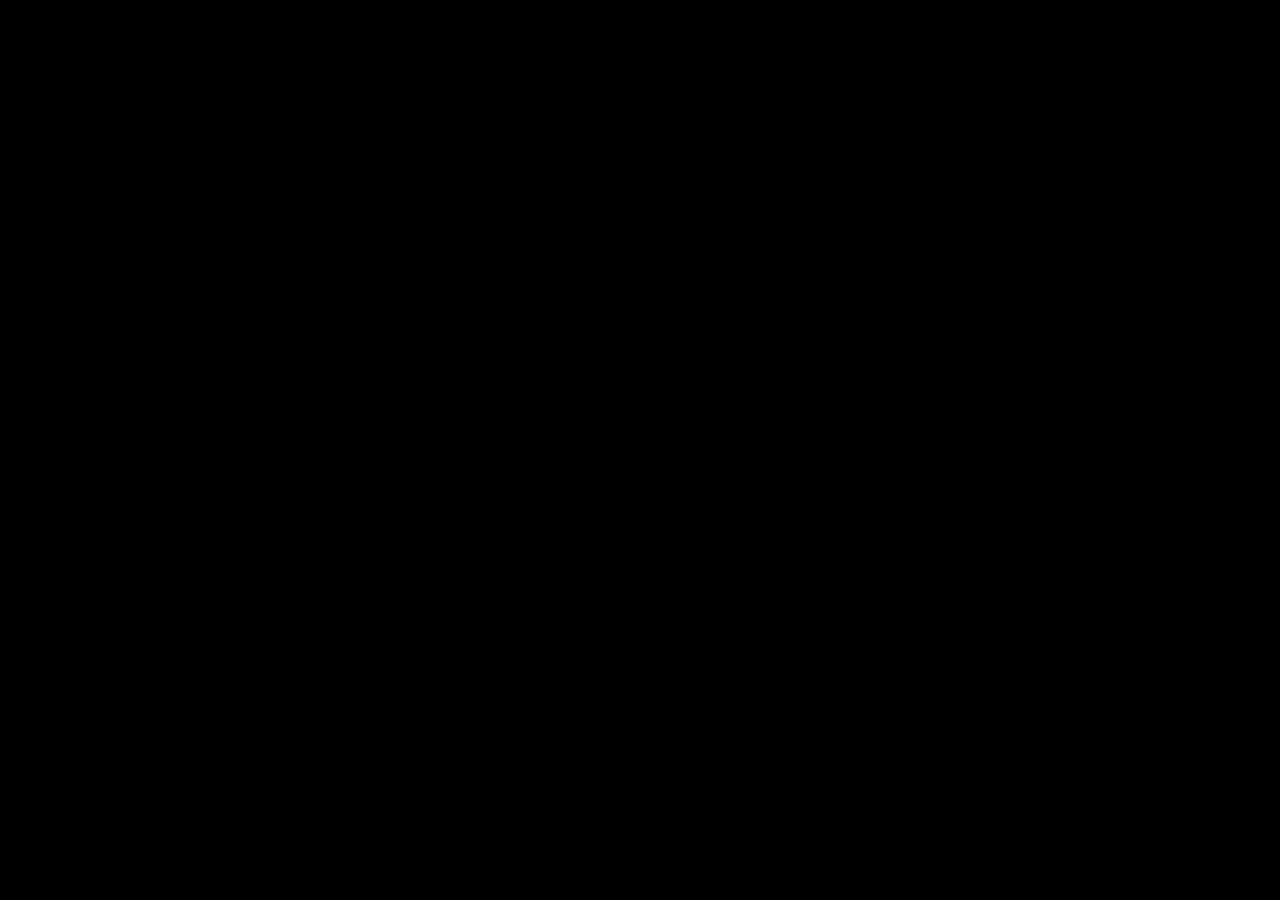
==== new.html @ 8192b2b7 "Add files via upload" ====
<!DOCTYPE html>
<html lang="en">
  <head>
    <meta charset="UTF-8" />
    <meta name="viewport" content="width=device-width, initial-scale=1.0" />
    <title>Happeh Bortdeh Kathiring</title>
    <link rel="stylesheet" href="new.css" />
  </head>
  <body>
    <section class="animation-box">
      <div class="first-text">Happy Birthday again love</div>
      <div class="second-text">
        Sana magkita na us soon
      </div>
      <div class="third-text">Sana bumait kana sakin</div>
      <div class="fourth-text">
        Wish you all the best ulwissssssss
      </div>
      <div class="fifth-text">
        Enjuy yur diiiiiiii BWHAHHAH
      </div>
    </section>
  </body>
</html>
---- new.css ----
body {
    font-style: Arial;
    background: black;
  }
  
  .animation-box {
    width: 75%;
    height: 27.5rem;
    background-color: rgb(0, 0, 0);
    margin: 0 auto;
    overflow: hidden;
    position: relative;
  }
  
  .animation-container {
    width: 1000rem;
    height: 30rem;
  }
  
  .first-text {
    font-size: 4.4rem;
    position: absolute;
    left: 2.5rem;
    top: 5rem;
    opacity: 0;
    animation-name: topFadeOut;
    animation-duration: 5s;
    color: white;
  }
  
  .second-text {
    font-size: 3.4rem;
    position: absolute;
    top: 8.5rem;
    opacity: 0;
    animation-name: rightFadeInOut;
    animation-delay: 3s;
    animation-duration: 6s;
    color: #ccc;
  }
  
  .third-text {
    transform: rotate(-90deg);
    font-size: 2rem;
    position: absolute;
    left: 45%;
    top: 45%;
    opacity: 0;
    animation-name: topFadeOutVertical;
    animation-delay: 7.5s;
    animation-duration: 6s;
    color: #a3ddf0;
    white-space: nowrap;
  }
  
  .fourth-text {
    font-size: 3.4rem;
    position: absolute;
    top: 10.5rem;
    left: 10%;
    opacity: 0;
    color: #f0a3be;
    animation-name: fadeInOut;
    animation-delay: 8.5s;
    animation-duration: 9s;
  }
  
  .fifth-text {
    font-size: 5rem;
    position: absolute;
    left: 5%;
    bottom: 25%;
    opacity: 0;
    color: #f0eba3;
    animation-name: bottomFadeOut;
    animation-delay: 10s;
    animation-duration: 9s;
  }
  
  @keyframes topFadeOut {
    0% {
      position: absolute;
      top: -3rem;
      opacity: 0;
    }
  
    75% {
      position: absolute;
      top: 25%;
      opacity: 1;
    }
  
    100% {
      opacity: 0;
    }
  }
  
  @keyframes bottomFadeOut {
    0% {
      position: absolute;
      bottom: -5rem;
      opacity: 0;
    }
  
    75% {
      position: absolute;
      bottom: 25%;
      opacity: 1;
    }
  
    100% {
      opacity: 0;
    }
  }
  
  @keyframes topFadeOutVertical {
    0% {
      position: absolute;
      top: -3rem;
      opacity: 0;
    }
  
    75% {
      position: absolute;
      top: 45%;
      opacity: 1;
    }
  
    100% {
      opacity: 0;
    }
  }
  
  @keyframes rightFadeInOut {
    0% {
      position: absolute;
      right: -3rem;
      opacity: 0;
    }
  
    75% {
      position: absolute;
      right: 10rem;
      opacity: 1;
    }
  
    100% {
      opacity: 0;
      right: 10rem;
    }
  }
  
  @keyframes fadeInOut {
    0% {
      opacity: 0;
    }
  
    45% {
      opacity: 1;
    }
  
    100% {
      opacity: 0%;
    }
  }
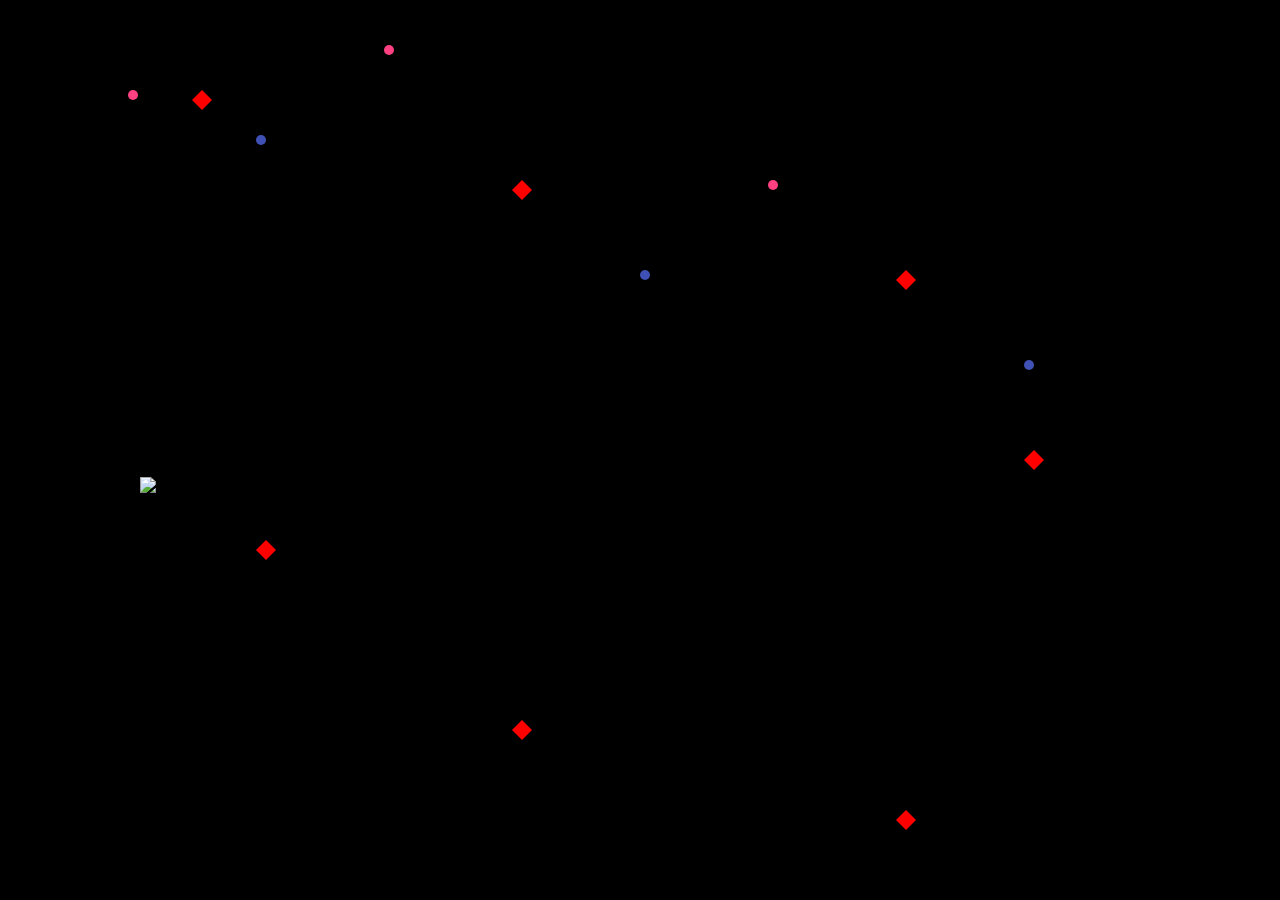
==== commit e1efcc6b: "init" ====
--- a/new.html
+++ b/new.html
@@ -7,6 +7,7 @@
     <link rel="stylesheet" href="new.css" />
   </head>
   <body>
+    <div class="heart"></div>
     <section class="animation-box">
       <div class="first-text">Happy Birthday again love</div>
       <div class="second-text">
@@ -20,5 +21,27 @@
         Enjuy yur diiiiiiii BWHAHHAH
       </div>
     </section>
+
+    <!-- Confetti elements -->
+    <div class="confetti" style="top: 10%; left: 10%; animation-delay: 0.2s;"></div>
+    <div class="confetti" style="top: 15%; left: 20%; animation-delay: 0.4s;"></div>
+    <div class="confetti" style="top: 5%; left: 30%; animation-delay: 0.6s;"></div>
+    <div class="confetti" style="top: 30%; left: 50%; animation-delay: 1s;"></div>
+    <div class="confetti" style="top: 20%; left: 60%; animation-delay: 1.2s;"></div>
+    <div class="confetti" style="top: 40%; left: 80%; animation-delay: 1.5s;"></div>
+
+    <!-- Exploding Hearts -->
+    <div class="exploding-heart" style="top: 10%; left: 15%;"></div>
+    <div class="exploding-heart" style="top: 20%; left: 40%;"></div>
+    <div class="exploding-heart" style="top: 30%; left: 70%;"></div>
+    <div class="exploding-heart" style="top: 50%; left: 80%;"></div>
+    <div class="exploding-heart" style="top: 60%; left: 20%;"></div>
+    <div class="exploding-heart" style="top: 80%; left: 40%;"></div>
+    <div class="exploding-heart" style="top: 90%; left: 70%;"></div>
+
+    <!-- Dancing Cat GIF -->
+    <div class="dancing-cat">
+      <img src="public/image/dancing-cat-dance.gif" alt="Dancing Cat" />
+    </div>
   </body>
-</html>+</html>
--- a/new.css
+++ b/new.css
@@ -1,165 +1,261 @@
+/* General body styling */
 body {
-    font-style: Arial;
-    background: black;
-  }
-  
-  .animation-box {
-    width: 75%;
-    height: 27.5rem;
-    background-color: rgb(0, 0, 0);
-    margin: 0 auto;
-    overflow: hidden;
-    position: relative;
-  }
-  
-  .animation-container {
-    width: 1000rem;
-    height: 30rem;
-  }
-  
-  .first-text {
-    font-size: 4.4rem;
-    position: absolute;
-    left: 2.5rem;
-    top: 5rem;
-    opacity: 0;
-    animation-name: topFadeOut;
-    animation-duration: 5s;
-    color: white;
-  }
-  
-  .second-text {
-    font-size: 3.4rem;
-    position: absolute;
-    top: 8.5rem;
-    opacity: 0;
-    animation-name: rightFadeInOut;
-    animation-delay: 3s;
-    animation-duration: 6s;
-    color: #ccc;
-  }
-  
-  .third-text {
-    transform: rotate(-90deg);
-    font-size: 2rem;
-    position: absolute;
-    left: 45%;
+  font-family: Arial, sans-serif;
+  background: black;
+  margin: 0;
+  padding: 0;
+  height: 100vh;
+  overflow: hidden;
+  display: flex;
+  justify-content: center;
+  align-items: center;
+  position: relative;
+  animation: gradientAnimation 10s ease infinite;
+}
+
+/* Background Gradient Animation */
+@keyframes gradientAnimation {
+  0% {
+    background: linear-gradient(45deg, #ff6a00, #ffcc00);
+  }
+  50% {
+    background: linear-gradient(45deg, #ff416c, #ff4b2b);
+  }
+  100% {
+    background: linear-gradient(45deg, #ff6a00, #ffcc00);
+  }
+}
+
+/* Heart Exploding Animation */
+@keyframes explodeHearts {
+  0% {
+    transform: scale(0) translate(0, 0);
+    opacity: 1;
+  }
+  100% {
+    transform: scale(2) translate(100px, -100px);
+    opacity: 0;
+  }
+}
+
+/* Small Exploding Hearts Styling */
+.exploding-heart {
+  position: absolute;
+  width: 20px;
+  height: 20px;
+  background-color: red;
+  clip-path: polygon(50% 0%, 0% 50%, 50% 100%, 100% 50%);
+  animation: explodeHearts 2s ease-out forwards;
+  z-index: 100;
+}
+
+.exploding-heart::after {
+  content: '';
+  position: absolute;
+  top: 50%;
+  left: 50%;
+  width: 5px;
+  height: 5px;
+  background-color: white;
+  border-radius: 50%;
+  opacity: 0;
+  animation: sparkles 1s linear infinite;
+  animation-delay: 0.3s;
+}
+
+@keyframes sparkles {
+  0% {
+    opacity: 0;
+    transform: scale(0);
+  }
+  50% {
+    opacity: 1;
+    transform: scale(1.5);
+  }
+  100% {
+    opacity: 0;
+    transform: scale(2);
+  }
+}
+
+/* Confetti elements */
+.confetti {
+  position: absolute;
+  background-color: #ffeb3b;
+  width: 10px;
+  height: 10px;
+  border-radius: 50%;
+  animation: confettiAnimation 3s linear infinite;
+}
+
+.confetti:nth-child(odd) {
+  background-color: #ff4081;
+  animation-duration: 4s;
+  animation-delay: 0.5s;
+}
+
+.confetti:nth-child(even) {
+  background-color: #3f51b5;
+  animation-duration: 4s;
+}
+
+@keyframes confettiAnimation {
+  0% {
+    transform: translateY(0) rotate(0deg);
+  }
+  50% {
+    transform: translateY(200px) rotate(90deg);
+  }
+  100% {
+    transform: translateY(400px) rotate(180deg);
+    opacity: 0;
+  }
+}
+
+/* Text Styling */
+.animation-box {
+  width: 80%;
+  height: 30rem;
+  position: relative;
+  display: flex;
+  justify-content: center;
+  align-items: center;
+  text-align: center;
+  padding: 2rem;
+}
+
+/* Adjusted Text Styling */
+.first-text, .second-text, .third-text, .fourth-text, .fifth-text {
+  font-size: 2.5rem; /* Reduced size for better fit */
+  text-align: center;
+  opacity: 0;
+  color: white;
+  font-weight: bold;
+  text-shadow: 2px 2px 5px rgba(0, 0, 0, 0.5); /* Glow effect */
+  animation-timing-function: ease-in-out;
+}
+
+/* First Text Animation */
+.first-text {
+  position: absolute;
+  top: 10%;
+  animation: topFadeOut 5s forwards;
+}
+
+/* Second Text Animation */
+.second-text {
+  position: absolute;
+  top: 25%;
+  animation: rightFadeInOut 6s 3s forwards;
+}
+
+/* Third Text Animation */
+.third-text {
+  position: absolute;
+  top: 40%;
+  transform: rotate(-90deg);
+  animation: topFadeOutVertical 6s 7s forwards;
+}
+
+/* Fourth Text Animation */
+.fourth-text {
+  position: absolute;
+  top: 60%;
+  animation: fadeInOut 9s 8.5s forwards;
+}
+
+/* Fifth Text Animation */
+.fifth-text {
+  position: absolute;
+  bottom: 25%;
+  animation: bottomFadeOut 9s 10s forwards;
+}
+
+/* Custom Animations for Text */
+@keyframes topFadeOut {
+  0% {
+    top: -3rem;
+    opacity: 0;
+  }
+  75% {
+    top: 25%;
+    opacity: 1;
+  }
+  100% {
+    opacity: 0;
+  }
+}
+
+@keyframes rightFadeInOut {
+  0% {
+    right: -3rem;
+    opacity: 0;
+  }
+  75% {
+    right: 10rem;
+    opacity: 1;
+  }
+  100% {
+    opacity: 0;
+    right: 10rem;
+  }
+}
+
+@keyframes topFadeOutVertical {
+  0% {
+    top: -3rem;
+    opacity: 0;
+  }
+  75% {
     top: 45%;
-    opacity: 0;
-    animation-name: topFadeOutVertical;
-    animation-delay: 7.5s;
-    animation-duration: 6s;
-    color: #a3ddf0;
-    white-space: nowrap;
-  }
-  
-  .fourth-text {
-    font-size: 3.4rem;
-    position: absolute;
-    top: 10.5rem;
-    left: 10%;
-    opacity: 0;
-    color: #f0a3be;
-    animation-name: fadeInOut;
-    animation-delay: 8.5s;
-    animation-duration: 9s;
-  }
-  
-  .fifth-text {
-    font-size: 5rem;
-    position: absolute;
-    left: 5%;
+    opacity: 1;
+  }
+  100% {
+    opacity: 0;
+  }
+}
+
+@keyframes fadeInOut {
+  0% {
+    opacity: 0;
+  }
+  45% {
+    opacity: 1;
+  }
+  100% {
+    opacity: 0%;
+  }
+}
+
+@keyframes bottomFadeOut {
+  0% {
+    bottom: -5rem;
+    opacity: 0;
+  }
+  75% {
     bottom: 25%;
-    opacity: 0;
-    color: #f0eba3;
-    animation-name: bottomFadeOut;
-    animation-delay: 10s;
-    animation-duration: 9s;
-  }
-  
-  @keyframes topFadeOut {
-    0% {
-      position: absolute;
-      top: -3rem;
-      opacity: 0;
-    }
-  
-    75% {
-      position: absolute;
-      top: 25%;
-      opacity: 1;
-    }
-  
-    100% {
-      opacity: 0;
-    }
-  }
-  
-  @keyframes bottomFadeOut {
-    0% {
-      position: absolute;
-      bottom: -5rem;
-      opacity: 0;
-    }
-  
-    75% {
-      position: absolute;
-      bottom: 25%;
-      opacity: 1;
-    }
-  
-    100% {
-      opacity: 0;
-    }
-  }
-  
-  @keyframes topFadeOutVertical {
-    0% {
-      position: absolute;
-      top: -3rem;
-      opacity: 0;
-    }
-  
-    75% {
-      position: absolute;
-      top: 45%;
-      opacity: 1;
-    }
-  
-    100% {
-      opacity: 0;
-    }
-  }
-  
-  @keyframes rightFadeInOut {
-    0% {
-      position: absolute;
-      right: -3rem;
-      opacity: 0;
-    }
-  
-    75% {
-      position: absolute;
-      right: 10rem;
-      opacity: 1;
-    }
-  
-    100% {
-      opacity: 0;
-      right: 10rem;
-    }
-  }
-  
-  @keyframes fadeInOut {
-    0% {
-      opacity: 0;
-    }
-  
-    45% {
-      opacity: 1;
-    }
-  
-    100% {
-      opacity: 0%;
-    }
-  }+    opacity: 1;
+  }
+  100% {
+    opacity: 0;
+  }
+}
+
+.dancing-cat {
+  display: block; /* Force the image to be shown */
+  position: absolute;
+  bottom: 45%;
+  left: 15%;
+  transform: translateX(-50%);
+}
+
+
+/* Animation to show the dancing cat GIF */
+@keyframes showDancingCat {
+  0% {
+    opacity: 0;
+  }
+  100% {
+    opacity: 1;
+  }
+}
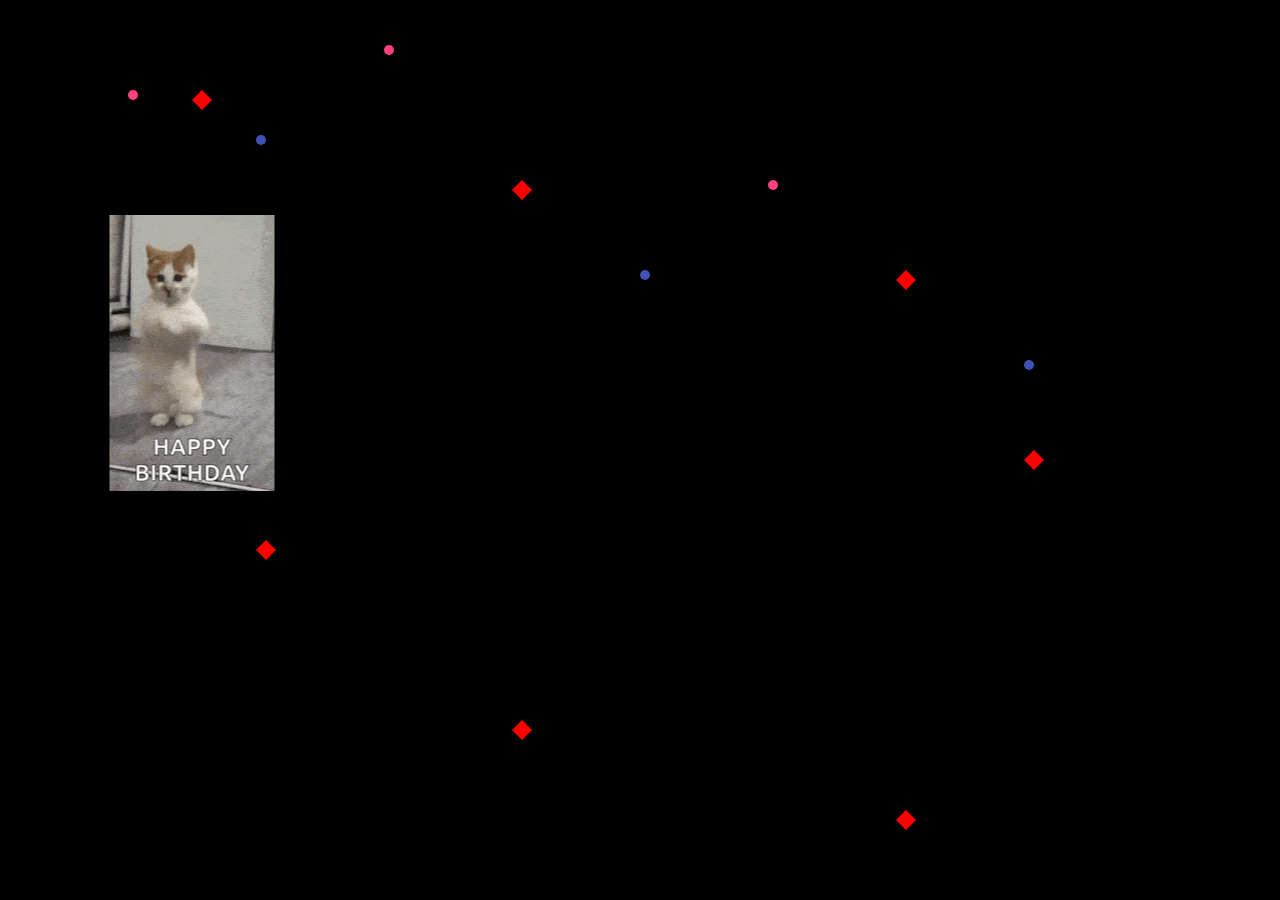
==== commit d55ce6d9: "init" ====
--- a/new.html
+++ b/new.html
@@ -41,7 +41,7 @@
 
     <!-- Dancing Cat GIF -->
     <div class="dancing-cat">
-      <img src="public/image/dancing-cat-dance.gif" alt="Dancing Cat" />
+      <img src="dancing-cat-dance.gif" alt="Dancing Cat" />
     </div>
   </body>
 </html>
